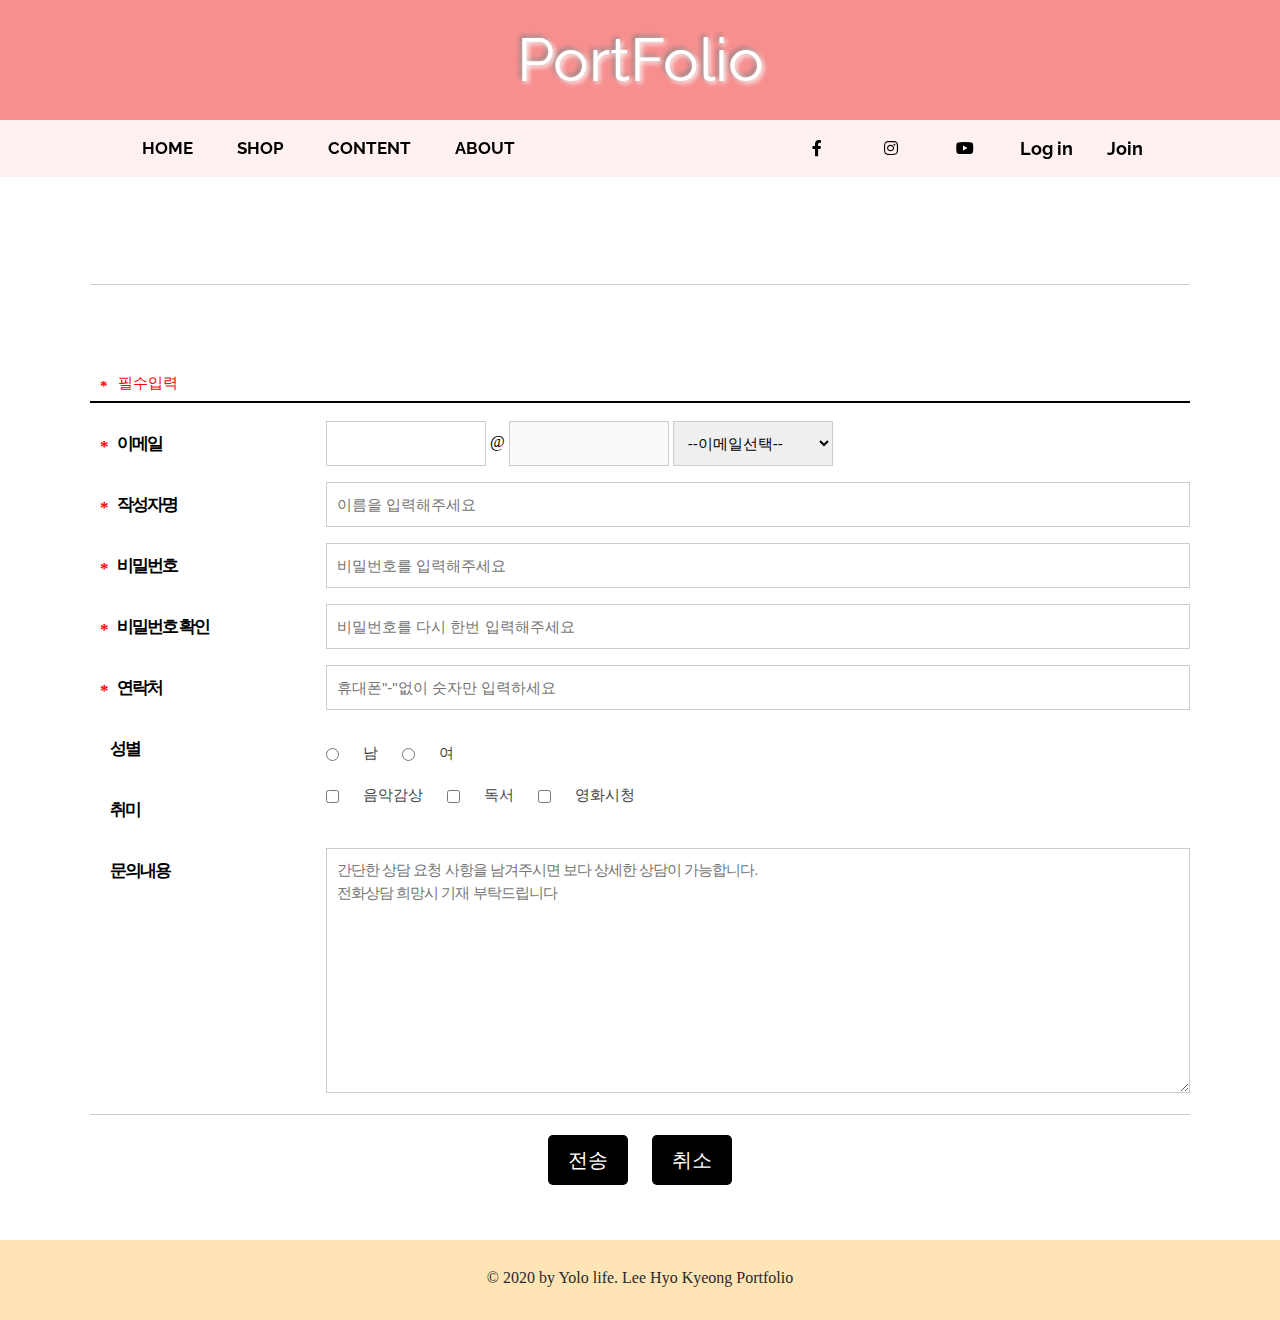
==== join2.html @ 17be0b63 "6월8일 회원가입" ====
<!DOCTYPE html>
<html lang="ko">
<head>
    <meta charset="UTF-8">
    <meta name="viewport" content="width=device-width, initial-scale=1.0">
    <title>이효경 :: 포트폴리오</title>
    <link rel="stylesheet" href="https://use.fontawesome.com/releases/v5.7.0/css/all.css">
    <link rel="stylesheet" href="css/slick.css">
    <link rel="stylesheet" href="css/animate.css">
    <link rel="stylesheet" href="css/common.css">
    <link rel="stylesheet" href="css/style.css">
    <link rel="stylesheet" href="css/join.css">
    <script src="js/jquery-1.12.4.min.js"></script>
    <script src="js/jquery-migrate-1.4.1.min.js"></script>
    <script src="js/slick.min.js"></script>
</head>
<body>
    <div id="wrap">
		  <header id="header" class="">
        <h1><a href="index.html">PortFolio</a></h1>
        <p class="openMOgnb">
					<a href="#none">
						<strong class="blind">메뉴열기</strong>
						<span></span>
						<span></span>
						<span></span>
					</a>
				</p>
        <div class="header_cont cf">
					<ul class="util">
            <li><a href="#">Log in</a></li>
            <li><a href="#">Join</a></li>
          </ul>
       <nav>
         <ul class="depth1 cf">
           <li><a href="index.html">HOME</a></li>
             <li><a href="#none">SHOP</a>
               <ul class="depth2">
                 <li><a href="https://kinfolk.com/" target="_blank">Shop1</a></li>
                 <li><a href="http://www.vogue.co.kr/" target="_blank">Shop2</a></li>
               </ul>
             </li>
             <li><a href="#none">CONTENT</a></li>
             <li><a href="#none">ABOUT</a></li>
         </ul>
         </nav>
           <ul class="sns">
              <li><a href="https://www.facebook.com/profile.php?id=100004632817040" target="_blank"><i class="fab fa-facebook-f"></i></a></li>
              <li><a href="https://www.instagram.com/hk0826l/" target="_blank"><i class="fab fa-instagram"></i></a></li>
              <li><a href="https://www.youtube.com/" target="_blank"><i class="fab fa-youtube"></i></a></li>
           </ul>
        </div>
        <p class="closeMOgnb">
          <a href="#none">
            <strong class="blind">메뉴닫기</strong>
            <span></span>
            <span></span>
          </a>
        </p> 

    </header>
   
    <div id="container">
        <div class="join_tit">
         <div class="row">
            <h2>TOURIST <span class="in">in</span> TOUR</h2>
            <p tabindex="0">MEMBER <span class="path">/</span> 회원가입</p>
         </div>
       </div>
        <div class="join_form row">
          <form action="#" method="post">
              <fieldset>
                  <legend>회원가입양식</legend>
                 <p class="info_pilsoo pilsoo_item">필수입력</p>
                 <ul class="app_list">
                         <li class="cf">
                       <label for="email_lbl" class="tit_lbl pilsoo_item">이메일</label>
                       <div class="app_content">
                           <input type="text" id="email_lbl" name="email_lbl" required>
                           <span class="ico_space"> @ </span>
                           <input type="text" id="edomain" name="edomain" required disabled>
                           <select name="edomain_opt" id="edomain_opt">
                           <option>--이메일선택--</option>
                           <option value="naver.com">naver.com</option>
                           <option value="daum.net">daum.net</option>
                           <option value="">직접입력</option></select>
                       </div>
                   </li>
                     <li class="cf">
                         <label for="name_lbl" class="tit_lbl pilsoo_item">작성자명</label>
                         <div class="app_content">
                             <input type="text" id="name_lbl" placeholder="이름을 입력해주세요" required>
                         </div>
                     </li>
                     <li class="cf">
                       <label for="pw_lbl" class="tit_lbl pilsoo_item">비밀번호</label>
                       <div class="app_content">
                           <input type="password" id="pw_lbl" placeholder="비밀번호를 입력해주세요" required>
                       </div>
                   </li>
                   <li class="cf">
                       <label for="pwok_lbl" class="tit_lbl pilsoo_item">비밀번호 확인</label>
                       <div class="app_content">
                           <input type="password" id="pwok_lbl" placeholder="비밀번호를 다시 한번 입력해주세요" required>
                       </div>
                   </li>
                   <li class="cf">
                       <label for="hp_lbl" class="tit_lbl pilsoo_item">연락처</label>
                       <div class="app_content">
                           <input type="text" id="hp_lbl" placeholder='휴대폰"-"없이 숫자만 입력하세요' required>
                       </div>
                   </li>
                   <li class="cf">
                       <label class="tit_lbl">성별</label>
                       <div class="app_content radio_area">
                           <input type="radio" id="male" name="gender"> 
                           <label for="male" class="gender">남</label>
                           <input type="radio" id="female" name="gender">
                           <label for="female" class="gender">여</label>
                       </div>
                   </li>
                   <li class="cf">
                       <label class="tit_lbl">취미</label>
                       <div class="app_content hobby_area">
                           <input type="checkbox" id="hobby1" name="hobby1">
                           <label for="hobby1">음악감상</label>
                           <input type="checkbox" id="hobby2" name="hobby2">
                           <label for="hobby2">독서</label>
                           <input type="checkbox" id="hobby3" name="hobby3">
                           <label for="hobby3">영화시청</label>
                       </div>
                   </li>
                   <li class="cf">
                       <label for="" class="tit_lbl">문의내용</label>
                       <div class="app_content">
                           <textarea name="query" id="query" placeholder="간단한 상담 요청 사항을 남겨주시면 보다 상세한 상담이 가능합니다.
전화상담 희망시 기재 부탁드립니다"></textarea>
                       </div>
                   </li>
                 </ul>
              </fieldset>
              <p class="btn">
                  <input type="submit" value="전송">
                  <input type="reset" value="취소">
              </p>
          </form>
        </div>
   </div>




    <div class="footer">
       <p>© 2020 by Yolo life. Lee Hyo Kyeong Portfolio</p>
    </div>
    </div>
    <script src="js/myscript.js"></script>
</body>
</html>
---- css/common.css ----
@charset "utf-8";
@import url('https://fonts.googleapis.com/css2?family=Raleway:wght@300&display=swap');
@import url('https://fonts.googleapis.com/css2?family=Jua&display=swap');
@import url('https://fonts.googleapis.com/css2?family=Merriweather:wght@700&display=swap');

/* reset element */

* {
  margin: 0;
  padding: 0;
  box-sizing: border-box;
}
*:focus{outline: none;}

h1,
h2,
h3,
h4,
h5,
h6 {
  font-weight: normal;
}

/* HTML5 display-role reset for older browsers */
article,
aside,
details,
figcaption,
figure,
footer,
header,
hgroup,
menu,
nav,
section {
  display: block;
}

body {
  line-height: 1;
}

img {
  vertical-align: middle;
  border: none;
}

table {
  border-collapse: collapse;
  table-layout: fixed;
  width: 100%;
}

ul,
ol,
li {
  list-style: none;
}

address,
em {
  font-style: normal;
}

a {
  text-decoration: none;
  color: inherit;
}

/* 건너뛰기 링크(접근성) */
.skipnav a {
  overflow: hidden;
  display: block;
  position: absolute;
  top: 0;
  left: 0;
  width: 1px;
  height: 1px;
  background: #000;
  color: #fff;
  text-align: center;
  z-index: 99999;
}

.skipnav a:focus,
.skipnav a:active {
  position: relative;
  width: 100%;
  height: auto;
  padding: 10px;
}

/* 비장애인들한테는 보일 필요가 없는 컨텐츠이지만,
 장애인들한테는 인식돼야 할 컨텐츠에 붙이는 클래스 */
.blind {
  font-size: 0;
  width: 0;
  height: 0;
  line-height: 0;
  text-indent: -9999px;
  overflow: hidden;
  visibility: hidden;
  position: absolute;
  top: 0;
  left: 0;
}

/* 테이블의 제목과 폼의 그룹화 요소 제목은 안보이게 처리함 */
caption,
legend {
  display: none
}
fieldset {border: none;}
input,select {vertical-align: middle;}
input[type='submit']:hover,
input[type='reset']:hover,
button:hover {cursor:pointer;}

/* 자식들이 float 속성을 가질때 부모의 높이가 무너지므로 .cf로 해결함 */
.cf:after,
.cf:before {
  content: "";
  display: block;
  clear: both;
}
.openMOgnb {display: none;}
.closeMOgnb {display: none;}

#shop {max-width: 1800px; margin: 0 auto;}
#shop h2 {text-align: center; font-size: 60px; font-family:'Raleway', 'sans-serif';
  padding-top: 70px; padding-bottom: 60px; color: rgb(67, 148, 151);}
#shop .gallery li {float: left; width:23%; height: 34.4997%;
margin: 40px 1%; position: relative; overflow: hidden;}
#shop .gallery li img {width: 100%; transition: all 0.5s;
position: relative;}
#shop .gallery li:hover img {transform: scale(1.3);}
#shop .gallery li a:after {content:"Quick view"; position:absolute; top:100%;
  left:0%;bottom:0%;right:0%; background: rgba(251, 201, 153, 0.8);
  transition: all 0.5s; text-align: center; padding-top: 5%;
font-size: 18px; color:rgba(0,0,0,0.8);}
#shop .gallery li:hover a:after  {top:90%; }

#wrap {position: relative;}
.popupBox {display: none;}
.popupBox.on {
  display: block; position: absolute; top: 0; left: 0; right: 0;
  bottom: 0;  z-index: 9999999999999; background: rgba(100, 100, 100, 0.5);}
.popupBox.on .inner {position: fixed; top: 50%; left: 50%;
  transform: translate(-50%,-50%);background:#fff; text-align:center;
  padding:20px 30px 30px 30px; }
.popupBox.on h3 {font-size: 45px; font-weight: bold; padding-bottom: 20px;}
.popupBox.on button.close {font-size: 50px; color: #fff; position: absolute;
top:-40px; right:-20px; background: none; border: none;}
.popupBox.on .arrow {
  font-size: 70px; color: #fff; position: absolute; top: 50%; 
  transform:translateY(-50%); background: none; border: none;}
.popupBox.on .prev {left:-80px} 
.popupBox.on .next {right:-80px}

#header { position: relative;}
.main_pc {position: relative; width:100%;}
.slide1 {
  background: url(../img/back312.png) no-repeat center ;
  background-size: cover; height:970px; position: relative;}
.slide2 {
  background: url(../img/back312.png) no-repeat center ;
  background-size: cover; height:970px; position: relative;}
.slide3 {
  background: url(../img/back312.png) no-repeat center ;
  background-size: cover; height:970px; position: relative;}


.message {position: absolute; top: 52%; left:10%; transform: translateY(-50%)}
.message p {font-size: 80px;  color:brown;
  font-family: 'Merriweather', serif; }
.main_pc .message p:nth-child(2) {margin-left: 100px; padding-top: 15px;}
.main_pc .message p:nth-child(3) {margin-left: 200px; padding-top: 28px;}

.slick-active .message p:nth-child(1) {animation:flipInX 1s both 1s;}
.slick-active .message p:nth-child(2) {animation:lightSpeedIn 2s both 2s;}
.slick-active .message p:nth-child(3) {animation:fadeInUp 1.5s both 1.5s;}

h1 {text-align: center; font-size: 60px; padding: 30px;
 color:#fff; text-shadow: 2px 2px 5px white,-2px -2px 5px gray;
 font-family: 'Raleway', 'sans-serif'; position: fixed; top: 0; 
background: rgb(247, 143, 143); height: 120px;}
.header_cont .util > li a {display: block;}
.header_cont .depth1 > li a {display: block;}

.header_cont { padding:0px 9.5%; background: rgba(255, 237, 237, 0.8);
position: fixed; top: 120px;}
.header_cont .util {float: right; font-size: 18px;}
.header_cont .sns {float: right; }
.header_cont .util > li,
.sns > li,
.header_cont .depth1 > li
{display: inline-block; color:#000; height: 57px; line-height: 57px;
padding:0px 20px; font-family: 'Raleway', 'sans-serif'; font-weight: bold;
position: relative; text-align: center;}
.header_cont .util > li {padding:0 15px}

.depth1 {font-size: 17px;}
.depth2 {display: none;position: absolute; font-size: 16px; font-weight: bold;
top:57px; left: 0; width: 100%; text-align: center;background: rgba(255, 237, 237, 0.8);)
font-family: 'Raleway', 'sans-serif';}
.depth2 > li {height: 50px; line-height: 50px; color: black;}

.header_cont .util li:hover {color:rgb(131, 29, 29); transition: all 0.5s;
transform: scale(1.2); cursor: pointer;}
.header_cont .sns li:hover {color:rgb(131, 29, 29); transition: all 0.5s;
  transform: scale(1.2); cursor: pointer;}
.depth1 > li:hover {color: coral; transition: all 0.5s; cursor: pointer;}
.depth1 > li:hover .depth2 {display: block;}  
.depth2 li:hover {color: #fff; background: rgb(255, 163, 130);}
nav {float:left;}

.main_pc {position: relative;}
.main_pc .marrow {position: absolute; top: 58%; transform: translateY(-50%);
background: none; border: none; font-size: 60px; color: #fff;}
.main_pc .prevArrow {left: 30px; z-index: 99;}
.main_pc .nextArrow {right: 30px;}
.main_pc .slick-dots {position: absolute; bottom: 50px; width:calc(50% + 30px);
text-align: right;}
.main_pc .slick-dots li {display: inline-block;}
.main_pc .slick-dots li button {width: 15px; height: 15px; background: #fff;
border:none; text-indent: -99999px; overflow: hidden; border-radius: 50%;
margin: 0 5px;}
.main_pc .slick-dots li.slick-active button {width: 30px; border-radius: 50px;}
.main_pc .plpa {position: absolute; bottom: 50px; background: none; border: none;
font-size: 15px; color: #fff; right: 0; width: calc(50% - 30px); text-align: left;
padding-left: 10px;}

/* .slide.slick-active .main_pc p {animation: fainInLeft 1s both 0.3;} */

#about {position: relative;}
#about h2 {text-align: center; font-size: 60px; font-family:'Raleway', 'sans-serif';
color: rgb(252, 112, 112);padding-top: 50px; padding-bottom: 30px;}
#about > p:nth-of-type(1) {text-align: center; font-size: 27px; font-family:'Raleway', 'sans-serif';
 padding: 50px; color: #666; line-height:38px;}
#about .img_box img:nth-child(1) {position: relative; top:-60px; left:210px;}
#about .img_box img:nth-child(2) {position: relative; top:0; left:100px;}
#about .img_box img:nth-child(3) {position: relative; top:-70px; left:-30px;}
#about .img_box {padding:0 5% 125px;}
#about .img_box img {width: 30%; padding: 50px;}

#about.on > p:nth-of-type(1) {text-align: center; font-size: 27px; font-family:'Raleway', 'sans-serif';
  padding: 50px; color: #666; line-height:38px;
  animation:fadeIn 1s both 0.5s;}
#about.on .img_box img:nth-child(1) {position: relative; top:-60px; left:210px;
  animation:fadeInLeft 1s both 0.8s;}
#about.on .img_box img:nth-child(2) {position: relative; top:0; left:100px;
  animation:fadeInUp 1s both 1.5s;}
#about.on .img_box img:nth-child(3) {position: relative; top:-70px; left:-30px;
  animation:fadeInRight 1s both 1.2s;}


.won1 {width: 250px; height: 250px; background:orange ; opacity: 0.3;
border-radius: 50%; position: absolute; top:400px; left:300px;}
.won3 {width: 150px; height: 150px; background: powderblue; opacity: 0.5;
  border-radius: 50%; position: absolute; top: 550px; right: 300px;}
.won2 {width: 200px; height: 200px; background:pink;opacity: 0.5;
border-radius: 50%; position: absolute; top: 400px; right: 250px;}
.won5 {width: 70px; height: 70px; background: rosybrown; opacity: 0.5;
  border-radius: 50%; position: absolute; top:870px; left:300px;}
.won4 {width: 100px; height: 100px; background:#ffd9cb; 
border-radius: 50%; position: absolute; top: 800px; left:300px}
.won7 {width: 110px; height: 110px; background:rgb(179, 116, 0) ; opacity: 0.3;
  border-radius: 50%; position: absolute; top:990px; right:780px;}

.way {background:url(../img/back73.png) no-repeat center; 
background-size: cover; padding: 180px 0; 
background-attachment: fixed;}
.way h2 {text-align: center; font-size: 65px; padding-top: 40px;
  font-family: 'Jua', sans-serif;color: #fff; letter-spacing: 5px;
  text-shadow: 1px 1px black, -1px -1px gray;}
.way .address {float: left; font-size: 18px; line-height: 28px;
  font-family: 'Jua', sans-serif;  padding:55px 0px 0px 0px; color: #fff;
  text-shadow: 1px 1px black, -1px -1px gray;
position: relative; top: 40px;}
.way .map {float: right; position: relative; top: 40px;}
.way .waybox {width:850px; margin: 0 auto; background:rgba(39, 39, 39, 0.5);
  position: relative; border-radius: 5px; padding:0 70px 90px 70px;}
i {padding-right: 10px; display: inline-block; width:30px; text-align: center;}
.footer p {background: rgba(255, 204, 108,0.5); font-size: 16px;
color: rgb(41, 41, 41); text-align: center; height: 80px;
padding-top: 30px;}
---- css/style.css ----
@charset "utf-8";

@media screen and (max-width:1024px) {
body,html,#wrap {height: auto;}  
.main_pc {position: relative; width:100%;}
.slide1 {
  background: url(../img/back312.png) no-repeat center ;
  background-size: cover; height:900px; position: relative;}
.slide2 {
  background: url(../img/back312.png) no-repeat center ;
  background-size: cover; height:900px; position: relative;}
.slide3 {
  background: url(../img/back312.png) no-repeat center ;
  background-size: cover; height:900px; position: relative;}

.message {position: absolute; top: 49%; left:10%; transform: translateY(-50%)}
.message p {font-size: 70px;  color:brown;
  font-family: 'Merriweather', serif; }
.main_pc .message p:nth-child(2) {margin-left: 100px; padding-top: 15px;}
.main_pc .message p:nth-child(3) {margin-left: 200px; padding-top: 28px;}

h1 {text-align: center; font-size: 60px; padding: 30px;
 color:#fff; text-shadow: 2px 2px 5px white,-2px -2px 5px gray;
 font-family: 'Raleway', 'sans-serif'; position: fixed; top: 0; 
background: rgb(247, 143, 143); height: 120px;}
#header { position: relative;}
.header_cont {display: none; padding:0px 9.5%; background: rgba(255, 237, 237, 0.8);}
.header_cont.on {display: block;}
.header_cont .util {float: none; font-size: 18px; text-align: center;}
nav {float:none; padding-bottom: 25px;}
.header_cont .util > li {display: inline-block; color:rgb(121, 121, 121); height: 53px; 
    line-height: 50px; font-family: 'Raleway', 'sans-serif'; font-weight: bold; 
    position: relative; text-align: center; font-size: 16px; padding:0 20px}

.header_cont .depth1 > li {display: block; color:#000;
    height:auto ; line-height:auto;
padding:0px 20px; font-family: 'Raleway', 'sans-serif'; font-weight: bold;
position: relative; text-align: center; font-size: 20px;}

.header_cont .sns { position: absolute;  left: 0; width: 100%;
   display: block; float: none;}
.header_cont .sns > li{padding: 0; font-size: 18px; color: #333; width: 33.33%; 
  background: #fff; float: left; color: brown;} 
.header_cont .sns li:hover {color:rgb(131, 29, 29); transition: all 0.5s;
    transform: scale(1); cursor: pointer;} 
.header_cont .sns > li a {display: block;}

.openMOgnb {display:block; position: fixed; top:50px; right:30px; 
    width:28px; height:27px; z-index: 999999;}
.openMOgnb span {display: block; width: 28px; height: 4px;
background: #fff; margin-bottom: 5px; border-radius: 10px;}
.openMOgnb span:nth-of-type(2) {width: 20px;}
.openMOgnb span:nth-of-type(3) {margin-bottom: 0;}

.header_cont.on+.closeMOgnb {display: block;  position: fixed; top:62px; right:30px; 
width:30px; height:27px;}
.closeMOgnb a {display: block;}
.closeMOgnb span {display:block; background:#fff; border-radius:5px;
transform:rotate(45deg); width: 30px; height: 4px;
position: absolute; top: 0; left: 0;}
.closeMOgnb span:nth-child(2) {transform: rotate(-45deg);}

/* .depth1 {font-size: 17px;} */
.depth2 {display: none; position:static; font-size: 16px; font-weight: bold;
top:57px; left: 0; width: 100%; text-align: center; background:none;
font-family: 'Raleway', 'sans-serif';}
.depth2 > li {height: 45px; line-height: 45px; color: black;}

.header_cont .util li:hover {color:rgb(131, 29, 29); transition: all 0.4s;
transform: scale(1.2); cursor: pointer;}
.depth1 > li:hover {color: coral; transition: all 0.4s; cursor: pointer;}
.depth1 > li:hover .depth2 {display: block;}  
.depth2 li:hover {color: #fff; background: none;
text-shadow: 2px 2px 5px rgb(75, 75, 75),-2px -2px 5px rgb(75, 75, 75);}


#shop {max-width: 1800px; margin: 0 auto;}
#shop .gallery li {float: left; width:23%; height: 34.4997%;
margin: 40px 1%; position: relative; overflow: hidden;}
#shop .gallery li img {width: 100%; transition: all 0.5s;
position: relative;}
#shop .gallery li:hover img {transform: scale(1.3);}
#shop .gallery li a:after {content:"Quick view"; position:absolute; top:100%;
  left:0%;bottom:0%;right:0%; background: rgba(251, 201, 153, 0.8);
  transition: all 0.5s; text-align: center; 
font-size: 16px; color:rgba(0,0,0,0.8);}
#shop .gallery li:hover a:after  {top:90%; }
#shop h2 {text-align: center; font-size: 60px; font-family:'Raleway', 'sans-serif';
    padding-top: 70px; padding-bottom: 60px; color: rgb(67, 148, 151);}

.popupBox {display: none;}
.popupBox.on { 
  display: block; position: absolute; top: 0; left: 0; right: 0;bottom: 0;
  height:498%;  z-index: 9999999999999;background: rgba(100, 100, 100, 0.5);}
.popupBox.on .inner {position: fixed; top: 50%; left: 50%;
  transform: translate(-50%,-50%); background: #fff; text-align:center;
padding:20px 30px 30px 30px;}
.popupBox.on .inner img {width: 80%;}
.popupBox.on h3 {font-size: 45px; font-weight: bold; padding-bottom: 20px;}
.popupBox.on button.close {font-size: 50px; color: #fff; position: absolute;
top:-40px; right:-20px; background: none; border: none;}
.popupBox.on .arrow { transform: translateY(-50%); background: none;
 font-size: 60px; color: #fff; position: absolute; top:50%; border: none;}
.popupBox.on .prev {left:-80px} 
.popupBox.on .next {right:-80px}


#about {position: relative;}
#about h2 {text-align: center; font-size: 60px; font-family:'Raleway', 'sans-serif';
color: rgb(252, 112, 112);padding-top: 50px; padding-bottom: 30px;}
#about > p:nth-of-type(1) {text-align: center; font-size: 22px; font-family:'Raleway', 'sans-serif';
  padding: 40px; color: #666; line-height:32px;}
#about .img_box img:nth-child(1) {position: relative; top:-40px; left:70px;}
#about .img_box img:nth-child(2) {position: relative; top:0; left:50px;}
#about .img_box img:nth-child(3) {position: relative; top:-50px; left:10px;}
#about .img_box {padding:0 5% 125px;}
#about .img_box img {width: 30%; padding: 5px;}


.won1 {width: 250px; height: 250px; background:orange ; opacity: 0.3;
  border-radius: 50%; position: absolute; top:400px; left:0px;}
.won3 {width: 150px; height: 150px; background: powderblue; opacity: 0.5;
  border-radius: 50%; position: absolute; top: 550px; right: 300px;}
.won2 {width: 200px; height: 200px; background:pink;opacity: 0.5;
border-radius: 50%; position: absolute; top: 400px; right: 250px;}
.won5 {width: 70px; height: 70px; background: rosybrown; opacity: 0.5;
  border-radius: 50%; position: absolute; top:560px; left:0px;}
.won4 {width: 100px; height: 100px; background:#ffd9cb; 
border-radius: 50%; position: absolute; top: 500px; left:0px}
.won7 {width: 110px; height: 110px; background:rgb(179, 116, 0) ; opacity: 0.3;
  border-radius: 50%; position: absolute; top:600px; right:400px;}

.way {background:url(../img/back73.png) no-repeat center; 
background-size: cover; padding: 180px 0; 
background-attachment: fixed;}
.way h2 {text-align: center; font-size: 65px; padding-top: 40px;
  font-family: 'Jua', sans-serif;color: #fff; letter-spacing: 5px;
  text-shadow: 1px 1px black, -1px -1px gray;}
.way .address {float: none; font-size: 18px; line-height: 28px; 
  font-family: 'Jua', sans-serif;  padding:0px 0px 30px 0px; color: #fff;
  text-shadow: 1px 1px black, -1px -1px gray; text-align: center;
position: relative; top: 40px;}
.way .map {float: none; position: relative; top: 40px; text-align: center;}
.way .map img {max-width: 100%;}
.way .waybox {width:60%; margin: 0 auto; background:rgba(39, 39, 39, 0.5);
  position: relative; border-radius: 5px;  padding:0 70px 90px 70px;}
i {padding-right: 10px; display: inline-block; width:30px; text-align: center;}
.footer p {background: rgba(255, 204, 108,0.5); font-size: 16px;
color: rgb(41, 41, 41); text-align: center; height: 80px;
padding-top: 30px;}

}

@media screen and (max-width:799px) {
.main_pc {position: relative; width:100%;}
.slide1 {
  background: url(../img/back312.png) no-repeat center ;
  background-size: cover; height:850px; position: relative;}
.slide2 {
  background: url(../img/back312.png) no-repeat center ;
  background-size: cover; height:850px; position: relative;}
.slide3 {
  background: url(../img/back312.png) no-repeat center ;
  background-size: cover; height:850px; position: relative;}

.message {position: absolute; top: 49%; left:10%; transform: translateY(-50%)}
.message p {font-size: 60px;  color:brown;
  font-family: 'Merriweather', serif; }
.main_pc .message p:nth-child(2) {margin-left: 100px; padding-top: 15px;}
.main_pc .message p:nth-child(3) {margin-left: 200px; padding-top: 28px;}

h1 {text-align: center; font-size: 60px; padding: 30px;
 color:#fff; text-shadow: 2px 2px 5px white,-2px -2px 5px gray;
 font-family: 'Raleway', 'sans-serif'; position: fixed; top: 0; 
background: rgb(247, 143, 143); height: 120px;}
#header { position: relative;}
.header_cont {display: none; padding:0px 9.5%; background: rgba(255, 237, 237, 0.8);}
.header_cont.on {display: block;}

.openMOgnb {display:block; position: fixed; top:50px; right:30px; 
  width:28px; height:27px; z-index: 999999;}
.openMOgnb span {display: block; width: 28px; height: 4px;
background: #fff; margin-bottom: 5px; border-radius: 10px;}
.openMOgnb span:nth-of-type(2) {width: 20px;}
.openMOgnb span:nth-of-type(3) {margin-bottom: 0;}

.header_cont.on+.closeMOgnb {display: block;  position: fixed; top:62px; right:30px; 
width:30px; height:27px;}
.closeMOgnb a {display: block;}
.closeMOgnb span {display:block; background:#fff; border-radius:5px;
transform:rotate(45deg); width: 30px; height: 4px;
position: absolute; top: 0; left: 0;}
.closeMOgnb span:nth-child(2) {transform: rotate(-45deg);}

.popupBox {display: none;}
.popupBox.on { 
  display: block; position: absolute; top: 0; left: 0; right: 0;bottom: 0;
  height:498%;  z-index: 9999999999999;background: rgba(100, 100, 100, 0.5);}
.popupBox.on .inner {position: fixed; top: 50%; left: 50%;
  transform: translate(-50%,-50%); background: #fff; text-align:center;
padding:20px 30px 30px 30px;}
.popupBox.on .inner img {width: 80%;}
.popupBox.on h3 {font-size: 40px; font-weight: bold; padding-bottom: 20px;}
.popupBox.on button.close {font-size: 50px; color: #fff; position: absolute;
top:-40px; right:-20px; background: none; border: none;}
.popupBox.on .arrow {transform: translateY(-50%); background: none;
 font-size: 60px; color: #fff; position: absolute; top: 50%; border: none;}
 .popupBox.on .prev {left:-80px;}
 .popupBox.on .next {right:-80px}

#shop .gallery li {float: left; width:48%; height: 34.4997%;
  margin: 40px 1%; position: relative; overflow: hidden;}
#shop h2 {text-align: center; font-size: 50px; font-family:'Raleway', 'sans-serif';
    padding-top: 60px; padding-bottom: 50px; color: rgb(67, 148, 151);}
.won1 {width: 250px; height: 250px; background:orange ; opacity: 0.3;
  border-radius: 50%; position: absolute; top:400px; left:15%;}
.won3 {width: 150px; height: 150px; background: powderblue; opacity: 0.5;
  border-radius: 50%; position: absolute; top: 550px; right: 300px;}
.won2 {width: 200px; height: 200px; background:pink;opacity: 0.5;
border-radius: 50%; position: absolute; top: 400px; right: 250px;}
.won5 {width: 70px; height: 70px; background: rosybrown; opacity: 0.5;
  border-radius: 50%; position: absolute; top:870px; left:10%;}
.won4 {width: 100px; height: 100px; background:#ffd9cb; 
border-radius: 50%; position: absolute; top: 800px; left:10%}
.won7 {width: 110px; height: 110px; background:rgb(179, 116, 0) ; opacity: 0.3;
  border-radius: 50%; position: absolute; top:990px; right:780px;}

#about {position: relative; overflow: hidden;}
#about h2 {text-align: center; font-size: 50px; font-family:'Raleway', 'sans-serif';
color: rgb(252, 112, 112);padding-top: 50px; padding-bottom: 30px;}
#about > p:nth-of-type(1) {text-align: center; font-size: 14px; font-family:'Raleway', 'sans-serif';
 padding: 50px; color: #666; line-height:28px;}
#about .img_box img:nth-child(1) {position: relative; top:0px; left:0px;}
#about .img_box img:nth-child(2) {position: relative; top:0; left:0px;}
#about .img_box img:nth-child(3) {position: relative; top:0px; left:0px;}
#about .img_box {padding:0 5% 125px; text-align: center;}
#about .img_box img {width: 70%; padding: 0px;}
.way .waybox {width:90%; margin: 0 auto; background:rgba(39, 39, 39, 0.5);
    position: relative; border-radius: 5px;  padding:0 70px 90px 70px;}
}

@media screen and (max-width:500px) {

.main_pc {position: relative; width:100%;}
.slide1 {
  background: url(../img/back312.png) no-repeat center ;
  background-size: cover; height:700px; position: relative;}
.slide2 {
  background: url(../img/back312.png) no-repeat center ;
  background-size: cover; height:700px; position: relative;}
.slide3 {
  background: url(../img/back312.png) no-repeat center ;
  background-size: cover; height:700px; position: relative;}

.message {position: absolute; top: 50%; left:50%; transform: translate(-50%,-50%)}
.message p {font-size: 35px;  color:brown;
  font-family: 'Merriweather', serif; text-align: center;}
.main_pc .message p:nth-child(2) {margin-left:0px; padding:10px;}
.main_pc .message p:nth-child(3) {margin-left:0px; padding: 10px;}

h1 {text-align: center; font-size: 50px;
 color:#fff; text-shadow: 2px 2px 5px white,-2px -2px 5px gray;
 font-family: 'Raleway', 'sans-serif'; position: fixed; top: 0; 
background: rgb(247, 143, 143); height: 120px;}
#header { position: relative;}

#shop h2 {text-align: center; font-size: 36px; font-family:'Raleway', 'sans-serif';
  padding-top: 70px; padding-bottom: 60px; color: rgb(67, 148, 151);}

.popupBox {display: none;}
.popupBox.on { 
  display: block; position: absolute; top: 0; left: 0; right: 0;bottom: 0;
  height:498%;  z-index: 9999999999999;background: rgba(100, 100, 100, 0.5);}
.popupBox.on .inner {position: fixed; top: 50%; left: 50%;
  transform: translate(-50%,-50%); background: #fff; text-align:center;
padding:20px 30px 30px 30px;}
.popupBox.on .inner img {width: 80%;}
.popupBox.on h3 {font-size: 35px; font-weight: bold; padding-bottom: 20px;}
.popupBox.on button.close {font-size: 50px; color: #fff; position: absolute;
top:-40px; right:-20px; background: none; border: none;}
.popupBox.on .arrow { background: none; border: none; 
 font-size: 60px; color: #fff; position: absolute; top: 50%;
transform: translateY(-50%);}
 .popupBox.on .prev {left:-80px} 
 .popupBox.on .next {right:-80px }

.won1 {width: 250px; height: 250px; background:orange ; opacity: 0.3;
  border-radius: 50%; position: absolute; top:400px; left:15%;}
.won3 {width: 150px; height: 150px; background: powderblue; opacity: 0.5;
  border-radius: 50%; position: absolute; top: 550px; right: 300px;}
.won2 {width: 200px; height: 200px; background:pink;opacity: 0.5;
border-radius: 50%; position: absolute; top: 400px; right: 250px;}
.won5 {width: 70px; height: 70px; background: rosybrown; opacity: 0.5;
  border-radius: 50%; position: absolute; top:870px; left:10%;}
.won4 {width: 100px; height: 100px; background:#ffd9cb; 
border-radius: 50%; position: absolute; top: 800px; left:10%}
.won7 {width: 110px; height: 110px; background:rgb(179, 116, 0) ; opacity: 0.3;
  border-radius: 50%; position: absolute; top:990px; right:780px;}

#about {position: relative; overflow: hidden;}
#about h2 {text-align: center; font-size:36px; font-family:'Raleway', 'sans-serif';
color: rgb(252, 112, 112);padding-top: 30px; padding-bottom: 20px;}
#about > p:nth-of-type(1) {text-align: center; font-size: 8px; font-family:'Raleway', 'sans-serif';
 padding: 50px; color: #666; line-height:24px;}
#about .img_box img:nth-child(1) {position: relative; top:0px; left:0px;}
#about .img_box img:nth-child(2) {position: relative; top:0; left:0px;}
#about .img_box img:nth-child(3) {position: relative; top:0px; left:0px;}
#about .img_box {padding:0 5% 125px; text-align: center;}
#about .img_box img {width: 70%; padding: 0px;}

.way .waybox {width:90%; margin: 0 auto; background:rgba(39, 39, 39, 0.5);
    position: relative; border-radius: 5px;  padding:0 70px 90px 70px;}
.way h2 {text-align: center; font-size: 45px; padding-top: 40px;
    font-family: 'Jua', sans-serif;color: #fff; letter-spacing: 5px;
    text-shadow: 1px 1px black, -1px -1px gray;}
.way .waybox {width:90%; margin: 0 auto; background:rgba(39, 39, 39, 0.5);
    position: relative; border-radius: 5px;  padding:0 10px 90px 10px;}
}
---- css/join.css ----
@charset "utf-8";

.row {max-width:1200px; margin: 0 auto;}
#container .join_tit h2 {padding: 250px 0 0 0;
margin:0 50px; border-bottom:1px solid #ccc; 
font: 30px 'Arial Narrow'; color: #fff; letter-spacing:3px;}
#container .join_tit .in {font-variant: small-caps;}
#container .join_tit p {padding: 20px 0 0 50px; color: #fff;}
#container .join_tit .path {padding: 0 10px;}

.join_form {padding: 55px 50px;}
.join_form .info_pilsoo {font-size: 15px; color: #f00;
padding-left: 20px; padding-bottom: 10px; 
border-bottom: 2px solid#000;}
.join_form .pilsoo_item:before {content: "*"; color: red;
position:relative; left:-10px; top:3px; font-weight: bold;}
.join_form .app_list {padding: 10px 0px 10px 20px;
border-bottom: 1px solid #ccc;}
.join_form .app_list li {padding: 8px 0px;}
.join_form .tit_lbl {float: left; width: 20%; font-weight: bold;
font-size: 17px; letter-spacing: -2px; line-height: 45px;}
.join_form .app_content {float: right;width: 80%;}

.join_form input[type=text],
.join_form input[type=password],
.join_form select,
.join_form textarea {
    height: 45px; border:1px solid #ccc;padding: 0 10px;
    line-height: 45px; font-size: 15px; width: 100%; 
}
.join_form #email_lbl,
.join_form #edomain,
.join_form #edomain_opt {width: 160px;}
.join_form #query {height: 245px; font-size: 15px; 
font-family: 'Malgun Gothic','맑은 고딕',sans-serif;
letter-spacing: -1px; color: #444; padding:10px;
line-height: 1.5em;}
/*textarea는 글꼴 관련 스타일을 상위태그에서 상속받지 못함*/
.join_form .btn {text-align: center; margin-top: 20px;}
.join_form .btn input {width: 80px; height: 50px; 
background: #000; color: #fff; border: none; font-size:20px;
border-radius: 5px; margin:0 10px;} 
.join_form .btn input [type='reset'] {background: #555;}
.join_form .btn input:hover {background: #555;}
.join_form .radio_area,
.join_form .hobby_area {height: 45px;}

.join_form .radio_area label
 {padding-right: 20px; font-size: 15px;
color: #444; padding-left: 20px; display: inline-block; height: 15px;
margin-top: 20px;  background:url(../img/bg_radio.png) no-repeat 0 0;}
.join_form .radio_area input[type='radio']:checked+label {
    background:url(../img/bg_radio.png) no-repeat 0 -50px;}

.join_form .hobby_area label {
    padding-right: 20px; font-size: 15px;
color: #444; padding-left: 20px; display: inline-block; 
background:url(../img/bg_checkbox.png) no-repeat 0 0px;
background-size:15px 30px; height:15px;}
.join_form .hobby_area input[type='checkbox']:checked+label {
    background-position: 0 -15px;}
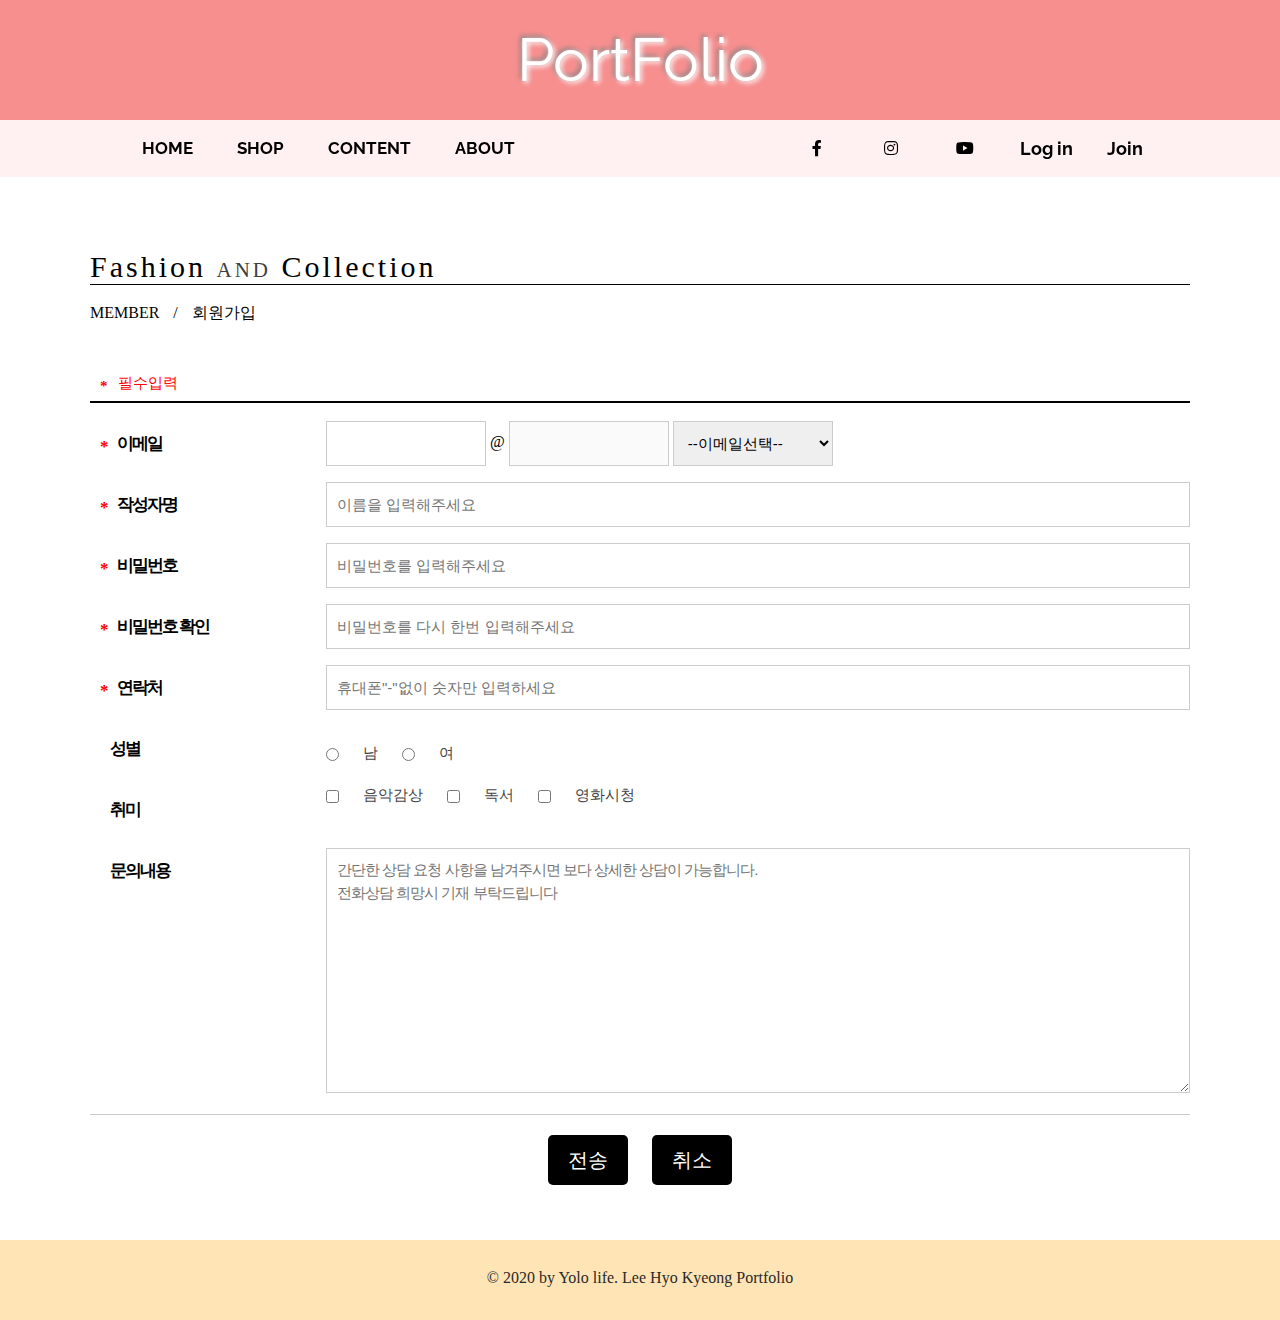
==== commit f3b6c8de: "6월8일 반응형수정" ====
--- a/join2.html
+++ b/join2.html
@@ -28,8 +28,8 @@
 				</p>
         <div class="header_cont cf">
 					<ul class="util">
-            <li><a href="#">Log in</a></li>
-            <li><a href="#">Join</a></li>
+            <li><a href="#none">Log in</a></li>
+            <li><a href="join2.html">Join</a></li>
           </ul>
        <nav>
          <ul class="depth1 cf">
@@ -63,7 +63,7 @@
     <div id="container">
         <div class="join_tit">
          <div class="row">
-            <h2>TOURIST <span class="in">in</span> TOUR</h2>
+            <h2>Fashion <span class="in">and</span> Collection</h2>
             <p tabindex="0">MEMBER <span class="path">/</span> 회원가입</p>
          </div>
        </div>
--- a/css/common.css
+++ b/css/common.css
@@ -237,22 +237,38 @@
 color: rgb(252, 112, 112);padding-top: 50px; padding-bottom: 30px;}
 #about > p:nth-of-type(1) {text-align: center; font-size: 27px; font-family:'Raleway', 'sans-serif';
  padding: 50px; color: #666; line-height:38px;}
-#about .img_box img:nth-child(1) {position: relative; top:-60px; left:210px;}
-#about .img_box img:nth-child(2) {position: relative; top:0; left:100px;}
-#about .img_box img:nth-child(3) {position: relative; top:-70px; left:-30px;}
 #about .img_box {padding:0 5% 125px;}
-#about .img_box img {width: 30%; padding: 50px;}
+#about .img_box a {width: 30%; padding: 50px; display: inline-block; position: relative;}
+#about .img_box a img { max-width:100% ;transition: all 0.5s; position: relative;}
+#about .img_box a:hover img  {opacity: 0.5; }
+#about .img_box a:nth-child(1):after { opacity: 0; transition:all 0.5s; content:'' }
+#about .img_box a:nth-child(1):hover:after {position: absolute; top: 50%;left: 50%;
+transform: translate(-50%,-50%); content: 'konstantin.V'; font-size: 30px; opacity: 1;
+font-family:'Raleway', 'sans-serif'; font-weight: bold;}
+#about .img_box a:nth-child(2):after { opacity: 0; transition:all 0.5s; content:'' }
+#about .img_box a:nth-child(2):hover:after {position: absolute; top: 50%;left: 50%;
+transform: translate(-50%,-50%); content:'Andrea Yurko'; font-size: 30px; opacity: 1;
+font-family:'Raleway', 'sans-serif';font-weight: bold;}
+#about .img_box a:nth-child(3):after { opacity: 0; transition:all 0.5s; content:'' }
+#about .img_box a:nth-child(3):hover:after {position: absolute; top: 50%;left: 50%;
+transform: translate(-50%,-50%); content: 'Laurachouette'; font-size: 30px; opacity: 1;
+font-family:'Raleway', 'sans-serif'; font-weight: bold;}
+#about .img_box a span {position: absolute; bottom: 40%; left:50%; opacity: 0;
+transform: translateX(-50%); background: rgba(255, 198, 152, 0.794); font-size: 16px;
+padding: 10px 15px; transition: all 0.5s; border: 3px solid rgb(82, 46, 0);
+font-family:'Raleway', 'sans-serif'; border-radius: 10px;}
+#about .img_box a:hover span {opacity: 1; }
+#about .img_box span:hover {font-weight: bold; background: rgb(255, 157, 112); }
 
 #about.on > p:nth-of-type(1) {text-align: center; font-size: 27px; font-family:'Raleway', 'sans-serif';
   padding: 50px; color: #666; line-height:38px;
   animation:fadeIn 1s both 0.5s;}
-#about.on .img_box img:nth-child(1) {position: relative; top:-60px; left:210px;
+#about.on .img_box a:nth-child(1) {position: relative; top:-60px; left:210px;
   animation:fadeInLeft 1s both 0.8s;}
-#about.on .img_box img:nth-child(2) {position: relative; top:0; left:100px;
+#about.on .img_box a:nth-child(2) {position: relative; top:0; left:100px;
   animation:fadeInUp 1s both 1.5s;}
-#about.on .img_box img:nth-child(3) {position: relative; top:-70px; left:-30px;
+#about.on .img_box a:nth-child(3) {position: relative; top:-70px; left:-30px;
   animation:fadeInRight 1s both 1.2s;}
-
 
 .won1 {width: 250px; height: 250px; background:orange ; opacity: 0.3;
 border-radius: 50%; position: absolute; top:400px; left:300px;}
@@ -277,7 +293,7 @@
   font-family: 'Jua', sans-serif;  padding:55px 0px 0px 0px; color: #fff;
   text-shadow: 1px 1px black, -1px -1px gray;
 position: relative; top: 40px;}
-.way .map {float: right; position: relative; top: 40px;}
+.way .map {float: right; position: relative; top: 40px; width: 50%;}
 .way .waybox {width:850px; margin: 0 auto; background:rgba(39, 39, 39, 0.5);
   position: relative; border-radius: 5px; padding:0 70px 90px 70px;}
 i {padding-right: 10px; display: inline-block; width:30px; text-align: center;}
--- a/css/style.css
+++ b/css/style.css
@@ -110,12 +110,38 @@
 color: rgb(252, 112, 112);padding-top: 50px; padding-bottom: 30px;}
 #about > p:nth-of-type(1) {text-align: center; font-size: 22px; font-family:'Raleway', 'sans-serif';
   padding: 40px; color: #666; line-height:32px;}
-#about .img_box img:nth-child(1) {position: relative; top:-40px; left:70px;}
-#about .img_box img:nth-child(2) {position: relative; top:0; left:50px;}
-#about .img_box img:nth-child(3) {position: relative; top:-50px; left:10px;}
 #about .img_box {padding:0 5% 125px;}
-#about .img_box img {width: 30%; padding: 5px;}
-
+#about .img_box a {width: 30%; padding: 10px; margin: 0 10px; display: inline-block; position: relative;}
+#about .img_box a img { max-width:100% ;transition: all 0.5s; position: relative;}
+#about .img_box a:hover img  {opacity: 0.5; }
+#about .img_box a:nth-child(1):after { opacity: 0; transition:all 0.5s; content:'' }
+#about .img_box a:nth-child(1):hover:after {position: absolute; top: 50%;left: 50%;
+transform: translate(-50%,-50%); content: 'konstantin.V'; font-size: 30px; opacity: 1;
+font-family:'Raleway', 'sans-serif'; font-weight: bold;}
+#about .img_box a:nth-child(2):after { opacity: 0; transition:all 0.5s; content:'' }
+#about .img_box a:nth-child(2):hover:after {position: absolute; top: 50%;left: 50%;
+transform: translate(-50%,-50%); content:'Andrea Yurko'; font-size: 30px; opacity: 1;
+font-family:'Raleway', 'sans-serif';font-weight: bold;}
+#about .img_box a:nth-child(3):after { opacity: 0; transition:all 0.5s; content:'' }
+#about .img_box a:nth-child(3):hover:after {position: absolute; top: 50%;left: 50%;
+transform: translate(-50%,-50%); content: 'Laurachouette'; font-size: 30px; opacity: 1;
+font-family:'Raleway', 'sans-serif'; font-weight: bold;}
+#about .img_box a span {position: absolute; bottom: 40%; left:50%; opacity: 0;
+transform: translateX(-50%); background: rgba(255, 198, 152, 0.794); font-size: 16px;
+padding: 10px 15px; transition: all 0.5s; border: 3px solid rgb(82, 46, 0);
+font-family:'Raleway', 'sans-serif'; border-radius: 10px;}
+#about .img_box a:hover span {opacity: 1; }
+#about .img_box span:hover {font-weight: bold; background: rgb(255, 157, 112); }
+
+#about.on > p:nth-of-type(1) {text-align: center; font-size: 27px; font-family:'Raleway', 'sans-serif';
+  padding: 50px; color: #666; line-height:38px;
+  animation:fadeIn 1s both 0.5s;}
+#about.on .img_box a:nth-child(1) {position: relative; top:-60px; left:80px;
+  animation:fadeInLeft 1s both 0.8s;}
+#about.on .img_box a:nth-child(2) {position: relative; top:0; left:10px;
+  animation:fadeInUp 1s both 1.5s;}
+#about.on .img_box a:nth-child(3) {position: relative; top:-70px; left:-70px;
+  animation:fadeInRight 1s both 1.2s;}
 
 .won1 {width: 250px; height: 250px; background:orange ; opacity: 0.3;
   border-radius: 50%; position: absolute; top:400px; left:0px;}
@@ -140,8 +166,8 @@
   font-family: 'Jua', sans-serif;  padding:0px 0px 30px 0px; color: #fff;
   text-shadow: 1px 1px black, -1px -1px gray; text-align: center;
 position: relative; top: 40px;}
-.way .map {float: none; position: relative; top: 40px; text-align: center;}
-.way .map img {max-width: 100%;}
+.way .map {float: none; position: relative; top: 40px; text-align: center;
+width: 100%;}
 .way .waybox {width:60%; margin: 0 auto; background:rgba(39, 39, 39, 0.5);
   position: relative; border-radius: 5px;  padding:0 70px 90px 70px;}
 i {padding-right: 10px; display: inline-block; width:30px; text-align: center;}
@@ -163,11 +189,11 @@
   background: url(../img/back312.png) no-repeat center ;
   background-size: cover; height:850px; position: relative;}
 
-.message {position: absolute; top: 49%; left:10%; transform: translateY(-50%)}
-.message p {font-size: 60px;  color:brown;
-  font-family: 'Merriweather', serif; }
-.main_pc .message p:nth-child(2) {margin-left: 100px; padding-top: 15px;}
-.main_pc .message p:nth-child(3) {margin-left: 200px; padding-top: 28px;}
+.message {position: absolute; top: 50%; left:50%; transform: translate(-50%,-50%)}
+.message p {font-size: 50px;  color:brown;
+  font-family: 'Merriweather', serif; text-align: center;}
+.main_pc .message p:nth-child(2) {margin-left:0px; padding:30px;}
+.main_pc .message p:nth-child(3) {margin-left:0px; padding:10px;}
 
 h1 {text-align: center; font-size: 60px; padding: 30px;
  color:#fff; text-shadow: 2px 2px 5px white,-2px -2px 5px gray;
@@ -230,13 +256,45 @@
 color: rgb(252, 112, 112);padding-top: 50px; padding-bottom: 30px;}
 #about > p:nth-of-type(1) {text-align: center; font-size: 14px; font-family:'Raleway', 'sans-serif';
  padding: 50px; color: #666; line-height:28px;}
-#about .img_box img:nth-child(1) {position: relative; top:0px; left:0px;}
-#about .img_box img:nth-child(2) {position: relative; top:0; left:0px;}
-#about .img_box img:nth-child(3) {position: relative; top:0px; left:0px;}
+#about .img_box a:nth-child(1) {position: relative; top:0px; left:0px;}
+#about .img_box a:nth-child(2) {position: relative; top:0; left:0px;}
+#about .img_box a:nth-child(3) {position: relative; top:0px; left:0px;}
 #about .img_box {padding:0 5% 125px; text-align: center;}
-#about .img_box img {width: 70%; padding: 0px;}
+#about .img_box a {width: 70%; padding: 50px; display: inline-block; position: relative;}
+#about .img_box a img { max-width:100% ;transition: all 0.5s; position: relative;}
+#about .img_box a:hover img  {opacity: 0.5; }
+#about .img_box a:nth-child(1):after { opacity: 0; transition:all 0.5s; content:'' }
+#about .img_box a:nth-child(1):hover:after {position: absolute; top: 50%;left: 50%;
+transform: translate(-50%,-50%); content: 'konstantin.V'; font-size: 30px; opacity: 1;
+font-family:'Raleway', 'sans-serif'; font-weight: bold;}
+#about .img_box a:nth-child(2):after { opacity: 0; transition:all 0.5s; content:'' }
+#about .img_box a:nth-child(2):hover:after {position: absolute; top: 50%;left: 50%;
+transform: translate(-50%,-50%); content:'Andrea Yurko'; font-size: 30px; opacity: 1;
+font-family:'Raleway', 'sans-serif';font-weight: bold;}
+#about .img_box a:nth-child(3):after { opacity: 0; transition:all 0.5s; content:'' }
+#about .img_box a:nth-child(3):hover:after {position: absolute; top: 50%;left: 50%;
+transform: translate(-50%,-50%); content: 'Laurachouette'; font-size: 30px; opacity: 1;
+font-family:'Raleway', 'sans-serif'; font-weight: bold;}
+#about .img_box a span {position: absolute; bottom: 40%; left:50%; opacity: 0;
+transform: translateX(-50%); background: rgba(255, 198, 152, 0.794); font-size: 16px;
+padding: 10px 15px; transition: all 0.5s; border: 3px solid rgb(82, 46, 0);
+font-family:'Raleway', 'sans-serif'; border-radius: 10px;}
+#about .img_box a:hover span {opacity: 1; }
+#about .img_box span:hover {font-weight: bold; background: rgb(255, 157, 112); }
+
+#about.on > p:nth-of-type(1) {text-align: center; font-size: 27px; font-family:'Raleway', 'sans-serif';
+  padding: 50px; color: #666; line-height:38px;
+  animation:fadeIn 1s both 0.5s;}
+#about.on .img_box a:nth-child(1) {position: relative; top:0px; left:10px;
+  animation:fadeInLeft 1s both 0.8s;}
+#about.on .img_box a:nth-child(2) {position: relative; top:0; left:10px;
+  animation:fadeInUp 1s both 1.5s;}
+#about.on .img_box a:nth-child(3) {position: relative; top:0px; left:0px;
+  animation:fadeInRight 1s both 1.2s;}
+
 .way .waybox {width:90%; margin: 0 auto; background:rgba(39, 39, 39, 0.5);
     position: relative; border-radius: 5px;  padding:0 70px 90px 70px;}
+
 }
 
 @media screen and (max-width:500px) {
@@ -255,7 +313,7 @@
 .message {position: absolute; top: 50%; left:50%; transform: translate(-50%,-50%)}
 .message p {font-size: 35px;  color:brown;
   font-family: 'Merriweather', serif; text-align: center;}
-.main_pc .message p:nth-child(2) {margin-left:0px; padding:10px;}
+.main_pc .message p:nth-child(2) {margin-left:0px; padding:30px;}
 .main_pc .message p:nth-child(3) {margin-left:0px; padding: 10px;}
 
 h1 {text-align: center; font-size: 50px;
@@ -302,11 +360,21 @@
 color: rgb(252, 112, 112);padding-top: 30px; padding-bottom: 20px;}
 #about > p:nth-of-type(1) {text-align: center; font-size: 8px; font-family:'Raleway', 'sans-serif';
  padding: 50px; color: #666; line-height:24px;}
-#about .img_box img:nth-child(1) {position: relative; top:0px; left:0px;}
-#about .img_box img:nth-child(2) {position: relative; top:0; left:0px;}
-#about .img_box img:nth-child(3) {position: relative; top:0px; left:0px;}
+#about .img_box a:nth-child(1) {position: relative; top:0px; left:0px;}
+#about .img_box a:nth-child(2) {position: relative; top:0; left:0px;}
+#about .img_box a:nth-child(3) {position: relative; top:0px; left:0px;}
 #about .img_box {padding:0 5% 125px; text-align: center;}
-#about .img_box img {width: 70%; padding: 0px;}
+#about .img_box a {width: 70%; padding: 0px;}
+
+#about.on > p:nth-of-type(1) {text-align: center; font-size: 27px; font-family:'Raleway', 'sans-serif';
+  padding: 50px; color: #666; line-height:38px;
+  animation:fadeIn 1s both 0.5s;}
+#about.on .img_box a:nth-child(1) {position: relative; top:0px; left:10px;
+  animation:fadeInLeft 1s both 0.8s;}
+#about.on .img_box a:nth-child(2) {position: relative; top:0; left:10px;
+  animation:fadeInUp 1s both 1.5s;}
+#about.on .img_box a:nth-child(3) {position: relative; top:0px; left:0px;
+  animation:fadeInRight 1s both 1.2s;}
 
 .way .waybox {width:90%; margin: 0 auto; background:rgba(39, 39, 39, 0.5);
     position: relative; border-radius: 5px;  padding:0 70px 90px 70px;}
--- a/css/join.css
+++ b/css/join.css
@@ -2,10 +2,10 @@
 
 .row {max-width:1200px; margin: 0 auto;}
 #container .join_tit h2 {padding: 250px 0 0 0;
-margin:0 50px; border-bottom:1px solid #ccc; 
-font: 30px 'Arial Narrow'; color: #fff; letter-spacing:3px;}
-#container .join_tit .in {font-variant: small-caps;}
-#container .join_tit p {padding: 20px 0 0 50px; color: #fff;}
+margin:0 50px; border-bottom:1px solid rgb(0, 0, 0); 
+font: 30px 'Arial Narrow'; color: rgb(0, 0, 0); letter-spacing:3px;}
+#container .join_tit .in {font-variant: small-caps; color: rgb(63, 63, 63);}
+#container .join_tit p {padding: 20px 0 0 50px; color: rgb(0, 0, 0);}
 #container .join_tit .path {padding: 0 10px;}
 
 .join_form {padding: 55px 50px;}
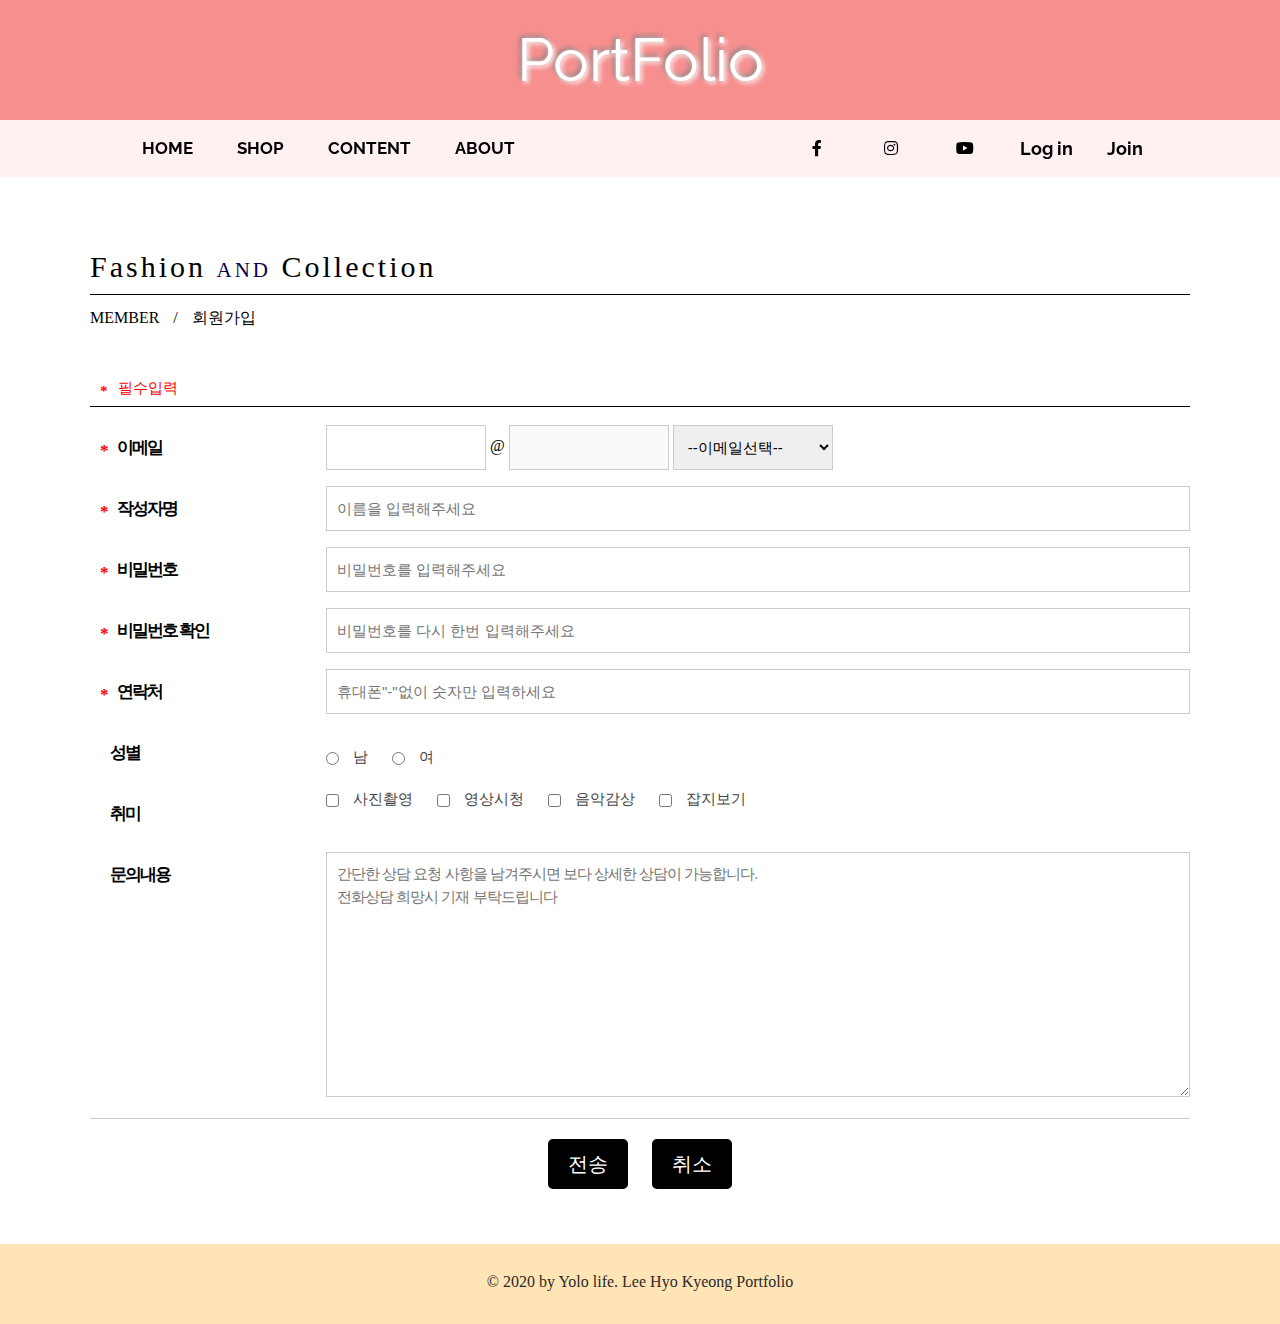
==== commit 7610c796: "6월8일 join수정" ====
--- a/join2.html
+++ b/join2.html
@@ -123,11 +123,13 @@
                        <label class="tit_lbl">취미</label>
                        <div class="app_content hobby_area">
                            <input type="checkbox" id="hobby1" name="hobby1">
-                           <label for="hobby1">음악감상</label>
+                           <label for="hobby1">사진촬영</label>
                            <input type="checkbox" id="hobby2" name="hobby2">
-                           <label for="hobby2">독서</label>
+                           <label for="hobby2">영상시청</label>
                            <input type="checkbox" id="hobby3" name="hobby3">
-                           <label for="hobby3">영화시청</label>
+                           <label for="hobby3">음악감상</label>
+                           <input type="checkbox" id="hobby4" name="hobby4">
+                           <label for="hobby3">잡지보기</label>
                        </div>
                    </li>
                    <li class="cf">
@@ -146,10 +148,7 @@
           </form>
         </div>
    </div>
-
-
-
-
+   
     <div class="footer">
        <p>© 2020 by Yolo life. Lee Hyo Kyeong Portfolio</p>
     </div>
--- a/css/style.css
+++ b/css/style.css
@@ -104,7 +104,6 @@
 .popupBox.on .prev {left:-80px} 
 .popupBox.on .next {right:-80px}
 
-
 #about {position: relative;}
 #about h2 {text-align: center; font-size: 60px; font-family:'Raleway', 'sans-serif';
 color: rgb(252, 112, 112);padding-top: 50px; padding-bottom: 30px;}
@@ -116,19 +115,19 @@
 #about .img_box a:hover img  {opacity: 0.5; }
 #about .img_box a:nth-child(1):after { opacity: 0; transition:all 0.5s; content:'' }
 #about .img_box a:nth-child(1):hover:after {position: absolute; top: 50%;left: 50%;
-transform: translate(-50%,-50%); content: 'konstantin.V'; font-size: 30px; opacity: 1;
+transform: translate(-50%,-50%); content: 'konstantin.V'; font-size: 24px; opacity: 1;
 font-family:'Raleway', 'sans-serif'; font-weight: bold;}
 #about .img_box a:nth-child(2):after { opacity: 0; transition:all 0.5s; content:'' }
 #about .img_box a:nth-child(2):hover:after {position: absolute; top: 50%;left: 50%;
-transform: translate(-50%,-50%); content:'Andrea Yurko'; font-size: 30px; opacity: 1;
+transform: translate(-50%,-50%); content:'Andrea Yurko'; font-size: 24px; opacity: 1;
 font-family:'Raleway', 'sans-serif';font-weight: bold;}
 #about .img_box a:nth-child(3):after { opacity: 0; transition:all 0.5s; content:'' }
 #about .img_box a:nth-child(3):hover:after {position: absolute; top: 50%;left: 50%;
-transform: translate(-50%,-50%); content: 'Laurachouette'; font-size: 30px; opacity: 1;
-font-family:'Raleway', 'sans-serif'; font-weight: bold;}
-#about .img_box a span {position: absolute; bottom: 40%; left:50%; opacity: 0;
-transform: translateX(-50%); background: rgba(255, 198, 152, 0.794); font-size: 16px;
-padding: 10px 15px; transition: all 0.5s; border: 3px solid rgb(82, 46, 0);
+transform: translate(-50%,-50%); content: 'Laurachouette'; font-size: 24px; opacity: 1;
+font-family:'Raleway', 'sans-serif'; font-weight: bold;}
+#about .img_box a span {position: absolute; bottom: 35%; left:50%; opacity: 0;
+transform: translateX(-50%); background: rgba(255, 198, 152, 0.794); font-size: 14px;
+padding: 8px 12px; transition: all 0.5s; border: 3px solid rgb(82, 46, 0);
 font-family:'Raleway', 'sans-serif'; border-radius: 10px;}
 #about .img_box a:hover span {opacity: 1; }
 #about .img_box span:hover {font-weight: bold; background: rgb(255, 157, 112); }
@@ -265,19 +264,19 @@
 #about .img_box a:hover img  {opacity: 0.5; }
 #about .img_box a:nth-child(1):after { opacity: 0; transition:all 0.5s; content:'' }
 #about .img_box a:nth-child(1):hover:after {position: absolute; top: 50%;left: 50%;
-transform: translate(-50%,-50%); content: 'konstantin.V'; font-size: 30px; opacity: 1;
+transform: translate(-50%,-50%); content: 'konstantin.V'; font-size: 28px; opacity: 1;
 font-family:'Raleway', 'sans-serif'; font-weight: bold;}
 #about .img_box a:nth-child(2):after { opacity: 0; transition:all 0.5s; content:'' }
 #about .img_box a:nth-child(2):hover:after {position: absolute; top: 50%;left: 50%;
-transform: translate(-50%,-50%); content:'Andrea Yurko'; font-size: 30px; opacity: 1;
+transform: translate(-50%,-50%); content:'Andrea Yurko'; font-size: 28px; opacity: 1;
 font-family:'Raleway', 'sans-serif';font-weight: bold;}
 #about .img_box a:nth-child(3):after { opacity: 0; transition:all 0.5s; content:'' }
 #about .img_box a:nth-child(3):hover:after {position: absolute; top: 50%;left: 50%;
-transform: translate(-50%,-50%); content: 'Laurachouette'; font-size: 30px; opacity: 1;
-font-family:'Raleway', 'sans-serif'; font-weight: bold;}
-#about .img_box a span {position: absolute; bottom: 40%; left:50%; opacity: 0;
-transform: translateX(-50%); background: rgba(255, 198, 152, 0.794); font-size: 16px;
-padding: 10px 15px; transition: all 0.5s; border: 3px solid rgb(82, 46, 0);
+transform: translate(-50%,-50%); content: 'Laurachouette'; font-size: 28px; opacity: 1;
+font-family:'Raleway', 'sans-serif'; font-weight: bold;}
+#about .img_box a span {position: absolute; bottom: 38%; left:50%; opacity: 0;
+transform: translateX(-50%); background: rgba(255, 198, 152, 0.794); font-size: 14px;
+padding: 8px 12px; transition: all 0.5s; border: 3px solid rgb(82, 46, 0);
 font-family:'Raleway', 'sans-serif'; border-radius: 10px;}
 #about .img_box a:hover span {opacity: 1; }
 #about .img_box span:hover {font-weight: bold; background: rgb(255, 157, 112); }
@@ -365,6 +364,26 @@
 #about .img_box a:nth-child(3) {position: relative; top:0px; left:0px;}
 #about .img_box {padding:0 5% 125px; text-align: center;}
 #about .img_box a {width: 70%; padding: 0px;}
+#about .img_box a img { max-width:100% ;transition: all 0.5s; position: relative;}
+#about .img_box a:hover img  {opacity: 0.5; }
+#about .img_box a:nth-child(1):after { opacity: 0; transition:all 0.5s; content:'' }
+#about .img_box a:nth-child(1):hover:after {position: absolute; top: 50%;left: 50%;
+transform: translate(-50%,-50%); content: 'konstantin.V'; font-size: 22px; opacity: 1;
+font-family:'Raleway', 'sans-serif'; font-weight: bold;}
+#about .img_box a:nth-child(2):after { opacity: 0; transition:all 0.5s; content:'' }
+#about .img_box a:nth-child(2):hover:after {position: absolute; top: 50%;left: 50%;
+transform: translate(-50%,-50%); content:'Andrea Yurko'; font-size: 22px; opacity: 1;
+font-family:'Raleway', 'sans-serif';font-weight: bold;}
+#about .img_box a:nth-child(3):after { opacity: 0; transition:all 0.5s; content:'' }
+#about .img_box a:nth-child(3):hover:after {position: absolute; top: 50%;left: 50%;
+transform: translate(-50%,-50%); content: 'Laurachouette'; font-size: 22px; opacity: 1;
+font-family:'Raleway', 'sans-serif'; font-weight: bold;}
+#about .img_box a span {position: absolute; bottom: 38%; left:50%; opacity: 0;
+transform: translateX(-50%); background: rgba(255, 198, 152, 0.794); font-size: 12px;
+padding: 8px 12px; transition: all 0.5s; border: 3px solid rgb(82, 46, 0);
+font-family:'Raleway', 'sans-serif'; border-radius: 10px;}
+#about .img_box a:hover span {opacity: 1; }
+#about .img_box span:hover {font-weight: bold; background: rgb(255, 157, 112); }
 
 #about.on > p:nth-of-type(1) {text-align: center; font-size: 27px; font-family:'Raleway', 'sans-serif';
   padding: 50px; color: #666; line-height:38px;
--- a/css/join.css
+++ b/css/join.css
@@ -1,17 +1,17 @@
 @charset "utf-8";
 
 .row {max-width:1200px; margin: 0 auto;}
-#container .join_tit h2 {padding: 250px 0 0 0;
+#container .join_tit h2 {padding: 250px 0 10px 0;
 margin:0 50px; border-bottom:1px solid rgb(0, 0, 0); 
 font: 30px 'Arial Narrow'; color: rgb(0, 0, 0); letter-spacing:3px;}
-#container .join_tit .in {font-variant: small-caps; color: rgb(63, 63, 63);}
-#container .join_tit p {padding: 20px 0 0 50px; color: rgb(0, 0, 0);}
+#container .join_tit .in {font-variant: small-caps; color: rgb(8, 0, 77);}
+#container .join_tit p {padding: 15px 0 0 50px; color: rgb(0, 0, 0);}
 #container .join_tit .path {padding: 0 10px;}
 
 .join_form {padding: 55px 50px;}
 .join_form .info_pilsoo {font-size: 15px; color: #f00;
 padding-left: 20px; padding-bottom: 10px; 
-border-bottom: 2px solid#000;}
+border-bottom: 1px solid#000;}
 .join_form .pilsoo_item:before {content: "*"; color: red;
 position:relative; left:-10px; top:3px; font-weight: bold;}
 .join_form .app_list {padding: 10px 0px 10px 20px;
@@ -47,14 +47,14 @@
 
 .join_form .radio_area label
  {padding-right: 20px; font-size: 15px;
-color: #444; padding-left: 20px; display: inline-block; height: 15px;
+color: #444; padding-left: 10px; display: inline-block; height: 15px;
 margin-top: 20px;  background:url(../img/bg_radio.png) no-repeat 0 0;}
 .join_form .radio_area input[type='radio']:checked+label {
     background:url(../img/bg_radio.png) no-repeat 0 -50px;}
 
 .join_form .hobby_area label {
     padding-right: 20px; font-size: 15px;
-color: #444; padding-left: 20px; display: inline-block; 
+color: #444; padding-left: 10px; display: inline-block; 
 background:url(../img/bg_checkbox.png) no-repeat 0 0px;
 background-size:15px 30px; height:15px;}
 .join_form .hobby_area input[type='checkbox']:checked+label {
